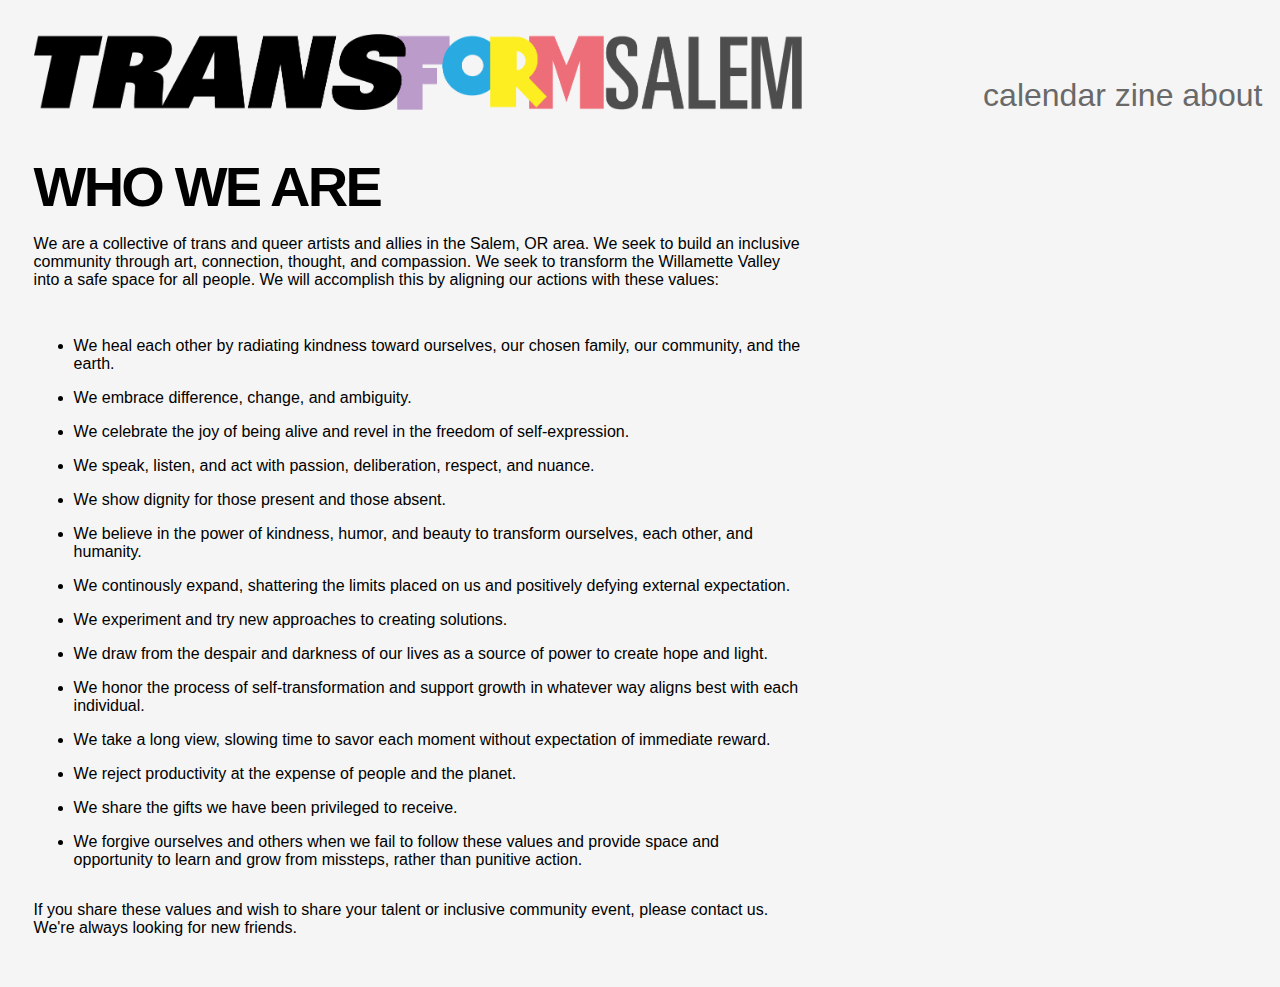
==== about.html @ 14c0c793 "01.25.2020" ====
<!DOCTYPE html>
<html>

<head>
	<title>transform salem</title>
	<meta charset="utf-8"/>
	<link rel="stylesheet" href="./style.css" type="text/css"/>
  	<meta name="viewport" content="width=device-width, initial-scale=1, maximum-scale=1">
  	<!-- Favicon -->
</head>

<body>

	<div class="menu">
		<img class="sitelogo" src="./ts_logo.png">
		<div class="menulinks">
			<span class="menuitem">
					<a class="menuitem">calendar</a>
					<a class="menuitem">zine</a>
					<a href="./about.html" class="menuitem">about</a>
			</span>
		</div>
	</div>
	<div class="content">
	<h1>who we are</h1>
		<p>We are a collective of trans and queer artists and allies in the Salem, OR area. We seek to build an inclusive community through art, connection, thought, and compassion. We seek to transform the Willamette Valley into a safe space for all people. We will accomplish this by aligning our actions with these values:</p>
			<ul>
				<li>We heal each other by radiating kindness toward ourselves, our chosen family, our community, and the earth.</li>
				<li>We embrace difference, change, and ambiguity.</li>
				<li>We celebrate the joy of being alive and revel in the freedom of self-expression.</li>
				<li>We speak, listen, and act with passion, deliberation, respect, and nuance.</li>
				<li>We show dignity for those present and those absent.</li>
				<li>We believe in the power of kindness, humor, and beauty to transform ourselves, each other, and humanity.</li>
				<li>We continously expand, shattering the limits placed on us and positively defying external expectation.</li>
				<li>We experiment and try new approaches to creating solutions.</li>
				<li>We draw from the despair and darkness of our lives as a source of power to create hope and light.</li>
				<li>We honor the process of self-transformation and support growth in whatever way aligns best with each individual.</li>
				<li>We take a long view, slowing time to savor each moment without expectation of immediate reward.</li>
				<li>We reject productivity at the expense of people and the planet.</li>
				<li>We share the gifts we have been privileged to receive.</li>
				<li>We forgive ourselves and others when we fail to follow these values and provide space and opportunity to learn and grow from missteps, rather than punitive action.</li>
			</ul>
		<p>If you share these values and wish to share your talent or inclusive community event, please contact us. We're always looking for new friends.</p>
</div>
</body>
</html>
---- style.css ----
/*basics*/
body {
	padding: 2vw;
	background-color:whitesmoke;
	font-family:sans-serif;
	width: 96vw;
}

a {
	color:dimgrey;
	text-decoration:none;
}
h1 {
	font-size:3.5em;
	letter-spacing:-0.05em;
	margin-bottom:0;
	text-transform:uppercase;
}
a:hover {
	color: rebeccapurple;
}
ul {
	display:inline-block;
}
li {
	padding-top:1em;
}
/*header*/
.menu {
	text-align:bottom;
	position:relative;
}

.sitelogo {
	width: 60vw;
}
.menulinks {
	position:absolute;
	right:0;
	bottom:0;
	font-size:2em;
		}
/*content*/
.content {
	width:60vw;
	margin-top:2.5em;
}
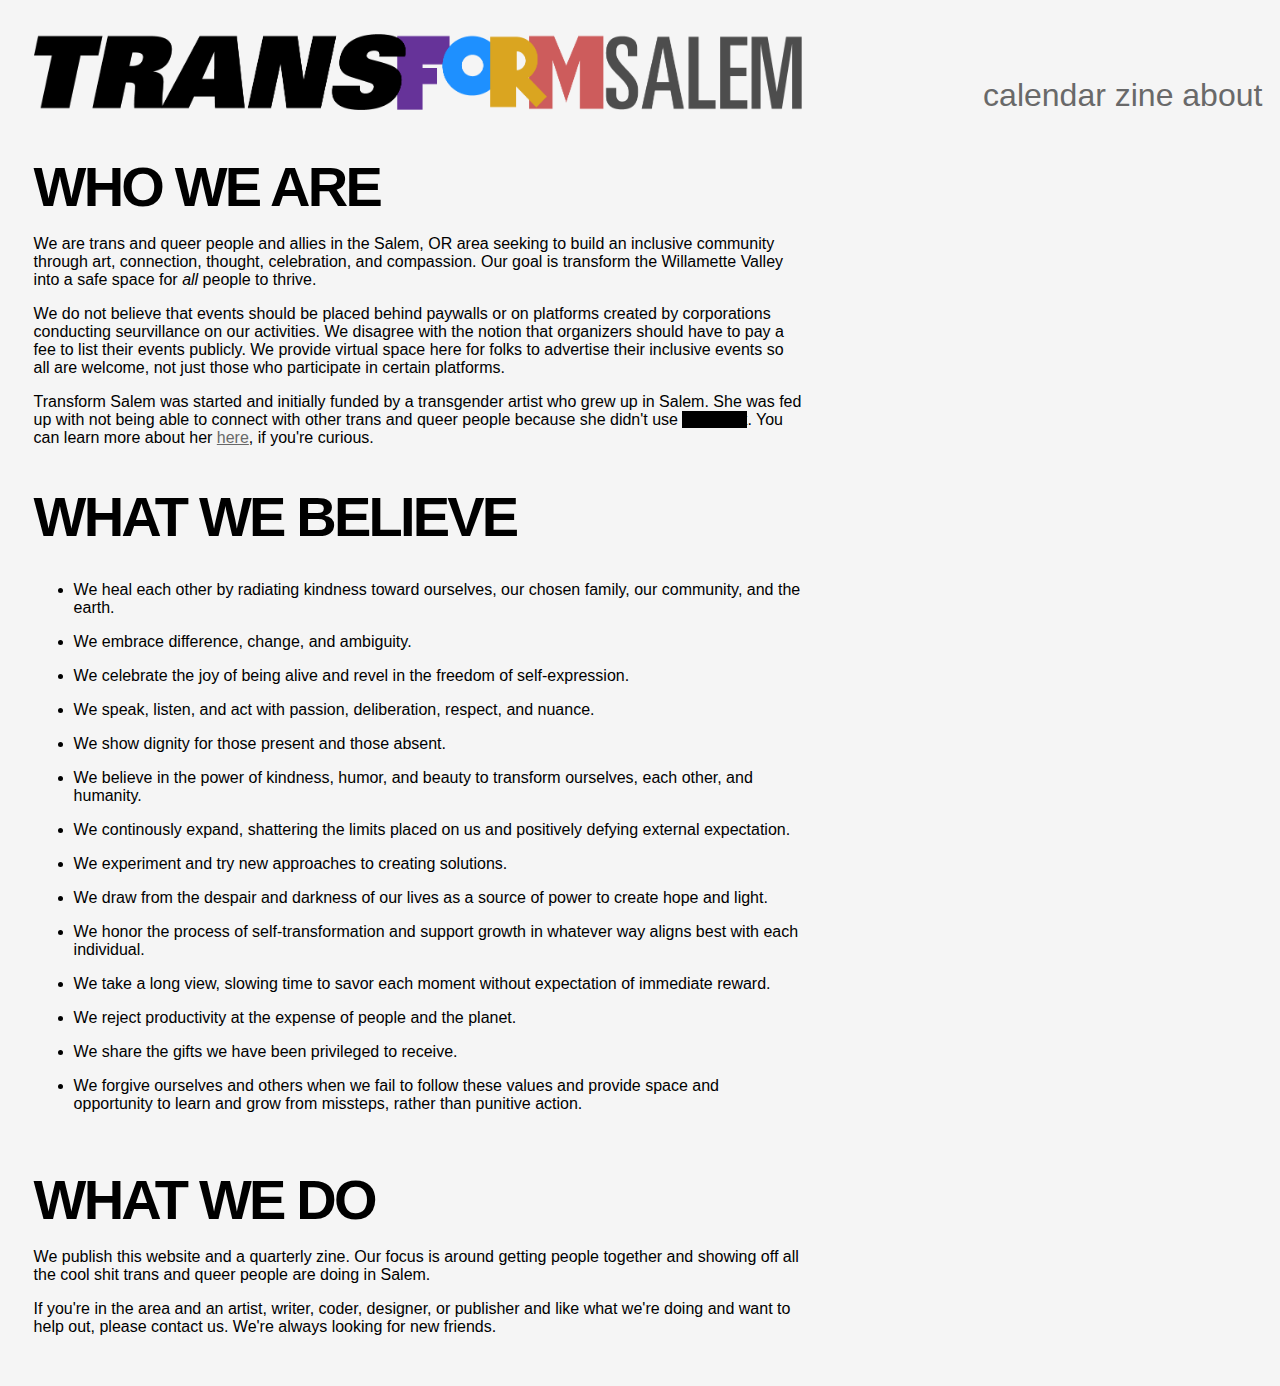
==== commit 72d319ef: "v2" ====
--- a/about.html
+++ b/about.html
@@ -12,35 +12,40 @@
 <body>
 
 	<div class="menu">
-		<img class="sitelogo" src="./ts_logo.png">
+		<a href="./index.html"><img class="sitelogo" src="./logo.png"></a>
 		<div class="menulinks">
 			<span class="menuitem">
-					<a class="menuitem">calendar</a>
-					<a class="menuitem">zine</a>
-					<a href="./about.html" class="menuitem">about</a>
+					<a class="menulink" href="./calendar.html"class="menuitem">calendar</a>
+					<a class="menulink" href="./zine.html"class="menuitem">zine</a>
+					<a class="menulink" href="./about.html" class="menuitem">about</a>
 			</span>
 		</div>
 	</div>
 	<div class="content">
 	<h1>who we are</h1>
-		<p>We are a collective of trans and queer artists and allies in the Salem, OR area. We seek to build an inclusive community through art, connection, thought, and compassion. We seek to transform the Willamette Valley into a safe space for all people. We will accomplish this by aligning our actions with these values:</p>
-			<ul>
-				<li>We heal each other by radiating kindness toward ourselves, our chosen family, our community, and the earth.</li>
-				<li>We embrace difference, change, and ambiguity.</li>
-				<li>We celebrate the joy of being alive and revel in the freedom of self-expression.</li>
-				<li>We speak, listen, and act with passion, deliberation, respect, and nuance.</li>
-				<li>We show dignity for those present and those absent.</li>
-				<li>We believe in the power of kindness, humor, and beauty to transform ourselves, each other, and humanity.</li>
-				<li>We continously expand, shattering the limits placed on us and positively defying external expectation.</li>
-				<li>We experiment and try new approaches to creating solutions.</li>
-				<li>We draw from the despair and darkness of our lives as a source of power to create hope and light.</li>
-				<li>We honor the process of self-transformation and support growth in whatever way aligns best with each individual.</li>
-				<li>We take a long view, slowing time to savor each moment without expectation of immediate reward.</li>
-				<li>We reject productivity at the expense of people and the planet.</li>
-				<li>We share the gifts we have been privileged to receive.</li>
-				<li>We forgive ourselves and others when we fail to follow these values and provide space and opportunity to learn and grow from missteps, rather than punitive action.</li>
-			</ul>
-		<p>If you share these values and wish to share your talent or inclusive community event, please contact us. We're always looking for new friends.</p>
+		<p>We are trans and queer people and allies in the Salem, OR area seeking to build an inclusive community through art, connection, thought, celebration, and compassion. Our goal is transform the Willamette Valley into a safe space for <em>all</em> people to thrive.</p>
+		<p>We do not believe that events should be placed behind paywalls or on platforms created by corporations conducting seurvillance on our activities. We disagree with the notion that organizers should have to pay a fee to list their events publicly. We provide virtual space here for folks to advertise their inclusive events so all are welcome, not just those who participate in certain platforms.</p>
+		<p>Transform Salem was started and initially funded by a transgender artist who grew up in Salem. She was fed up with not being able to connect with other trans and queer people because she didn't use <span class="redacted">facebook</span>. You can learn more about her <a href="http://www.corytimmons.com">here</a>, if you're curious.</p>
+	<h1>what we believe</h1>
+		<ul>
+			<li>We heal each other by radiating kindness toward ourselves, our chosen family, our community, and the earth.</li>
+			<li>We embrace difference, change, and ambiguity.</li>
+			<li>We celebrate the joy of being alive and revel in the freedom of self-expression.</li>
+			<li>We speak, listen, and act with passion, deliberation, respect, and nuance.</li>
+			<li>We show dignity for those present and those absent.</li>
+			<li>We believe in the power of kindness, humor, and beauty to transform ourselves, each other, and humanity.</li>
+			<li>We continously expand, shattering the limits placed on us and positively defying external expectation.</li>
+			<li>We experiment and try new approaches to creating solutions.</li>
+			<li>We draw from the despair and darkness of our lives as a source of power to create hope and light.</li>
+			<li>We honor the process of self-transformation and support growth in whatever way aligns best with each individual.</li>
+			<li>We take a long view, slowing time to savor each moment without expectation of immediate reward.</li>
+			<li>We reject productivity at the expense of people and the planet.</li>
+			<li>We share the gifts we have been privileged to receive.</li>
+			<li>We forgive ourselves and others when we fail to follow these values and provide space and opportunity to learn and grow from missteps, rather than punitive action.</li>
+		</ul>
+	<h1>what we do</h1>
+		<p>We publish this website and a quarterly zine. Our focus is around getting people together and showing off all the cool shit trans and queer people are doing in Salem.</p>
+		<p>If you're in the area and an artist, writer, coder, designer, or publisher and like what we're doing and want to help out, please contact us. We're always looking for new friends.</p>
 </div>
 </body>
 </html>--- a/style.css
+++ b/style.css
@@ -8,8 +8,7 @@
 
 a {
 	color:dimgrey;
-	text-decoration:none;
-}
+	}
 h1 {
 	font-size:3.5em;
 	letter-spacing:-0.05em;
@@ -17,7 +16,7 @@
 	text-transform:uppercase;
 }
 a:hover {
-	color: rebeccapurple;
+	color: gold;
 }
 ul {
 	display:inline-block;
@@ -31,6 +30,13 @@
 	position:relative;
 }
 
+a.menulink {
+	text-decoration: none;
+}
+a.menulink:hover {
+	color:rebeccapurple;
+}
+
 .sitelogo {
 	width: 60vw;
 }
@@ -39,9 +45,105 @@
 	right:0;
 	bottom:0;
 	font-size:2em;
-		}
-/*content*/
+}
+/*calendarsubhead*/
+.monthselected {
+	font-size:3.5em;
+	letter-spacing:-0.05em;
+}
+ul.monthsnav {
+	list-style:none;
+	justify-content: space-between;
+	display:flex;
+	vertical-align: bottom;
+	line-height:5em;
+	background-color:ghostwhite;
+	font-size:1.5em;
+}
+.activemonth {
+	font-weight:bold;
+	font-size:3em;
+	color:gold;
+
+}
+.calendarmenu {
+	position:relative;
+	text-align:bottom;
+}
+/*content containers*/
 .content {
 	width:60vw;
 	margin-top:2.5em;
+}
+.calendarcontainer {
+	display: inline-grid;
+	grid: auto 20vw;
+}
+.calendarevents {
+	grid-area: 1 / 2 / span 5 / span 1 ;
+	padding: 1vw;
+}
+
+.calendarmonths {
+	width:96vw;
+	margin-top:2.5em;
+}
+.calendardays {
+	display: inline-grid;
+	padding:1vw;
+	grid-template-columns:10vw 10vw 10vw 10vw 10vw 10vw 10vw;
+	grid-column-gap: 1vw;
+	grid-row-gap: 1vw;
+}
+.calendarweek {
+	display:inline-grid;	
+	grid-template-columns:10vw 10vw 10vw 10vw 10vw 10vw 10vw;
+	grid-column-gap: 1vw;
+		text-align: center;
+		padding: 1vw;
+}
+
+.calhead {
+	width:8vw;
+	padding:1vw;
+	border:1px solid black;
+	display:inline-grid;
+}
+.calday {
+	width:10vw;
+	height:10vh;
+	background-color:lightyellow;
+	display:inline-grid;
+	line-height: 0.8vw;
+	grid-template-rows: 1.5em auto;
+}
+.calevent {
+	width:15vw;
+	height:8vh;
+	border:1px solid lightgrey;
+	display:inline-grid;
+	grid-column-start: 8;
+	display:none;
+}
+button {
+	border:none;
+	padding: 0.5vw;
+	background-color: honeydew;
+	border: 1px black solid;
+	margin: 0.5vw;
+	text-align:left;
+}
+button:hover {
+	cursor: pointer;
+}
+p {
+	magin-bottom: 1vw;
+}
+
+/*pure style*/
+.redacted {
+	background-color:black;
+}
+hr {
+	border-top:5px dotted lightgrey;
 }